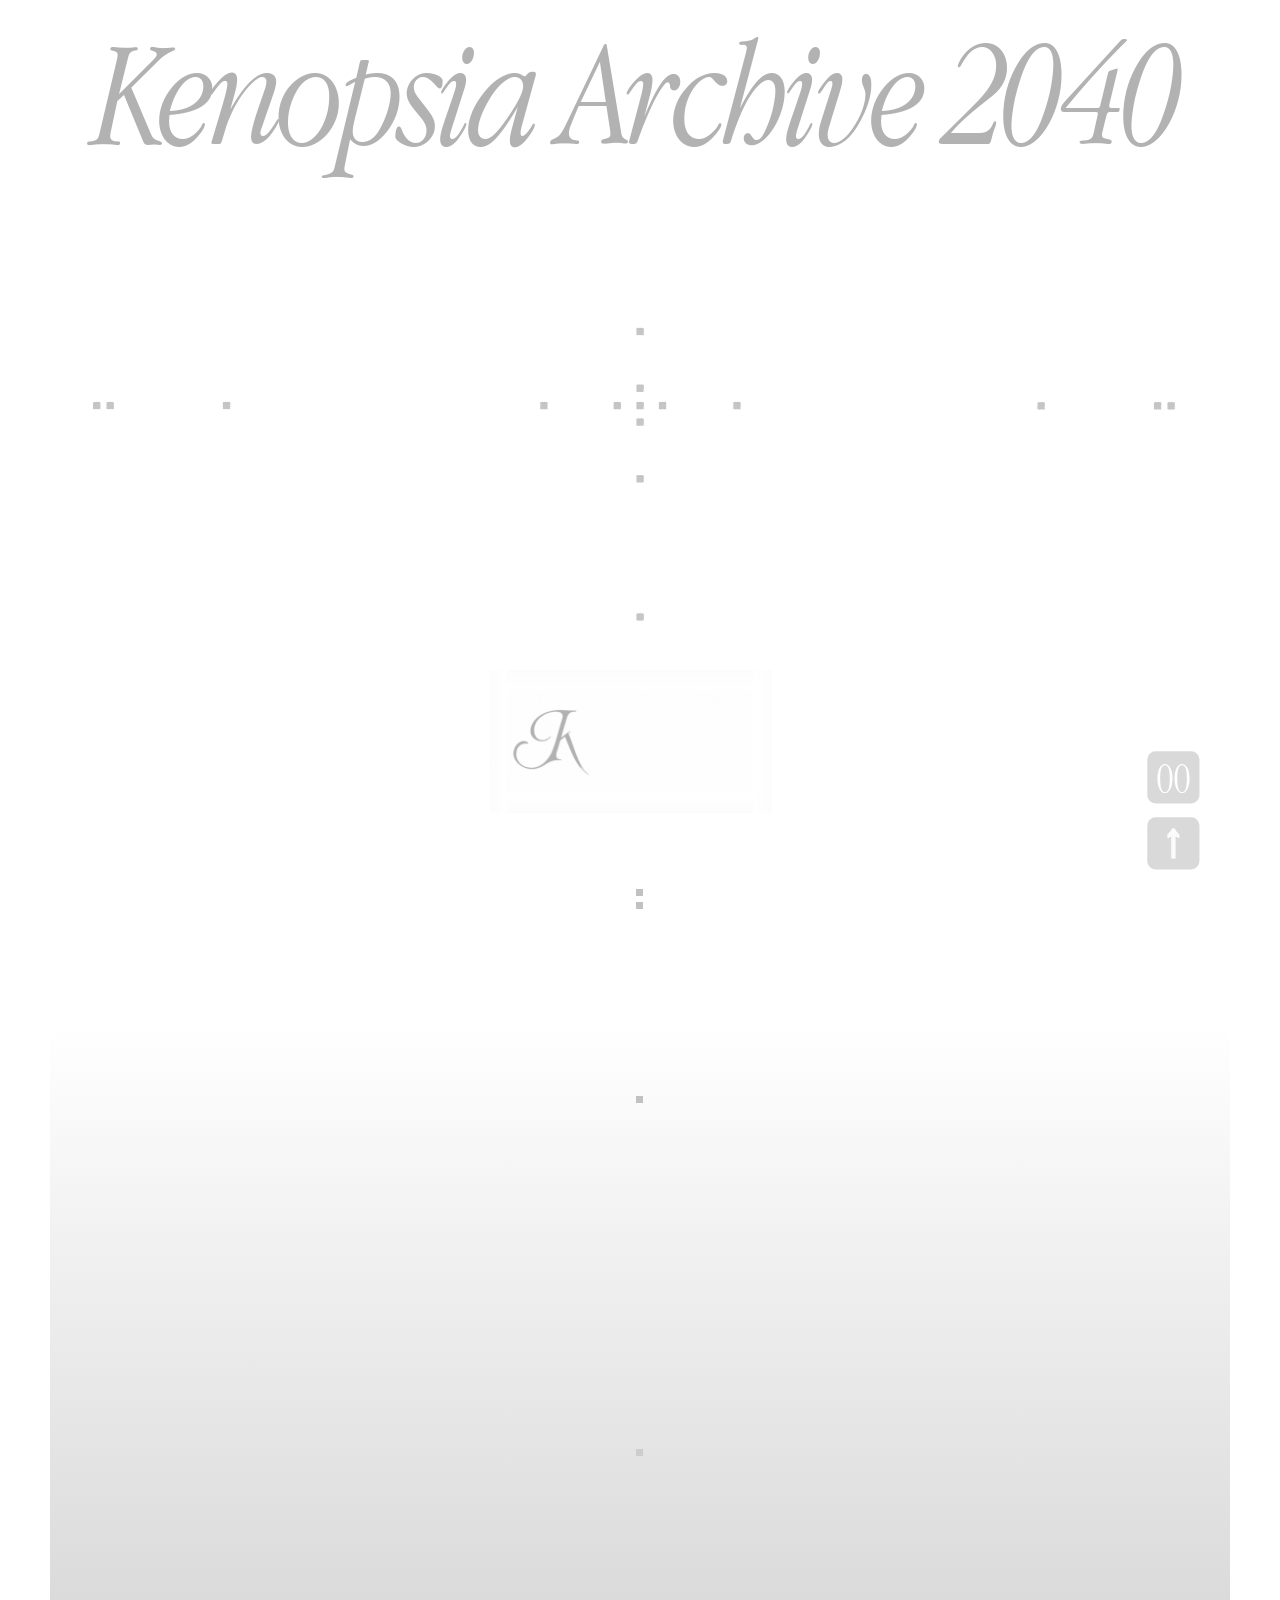
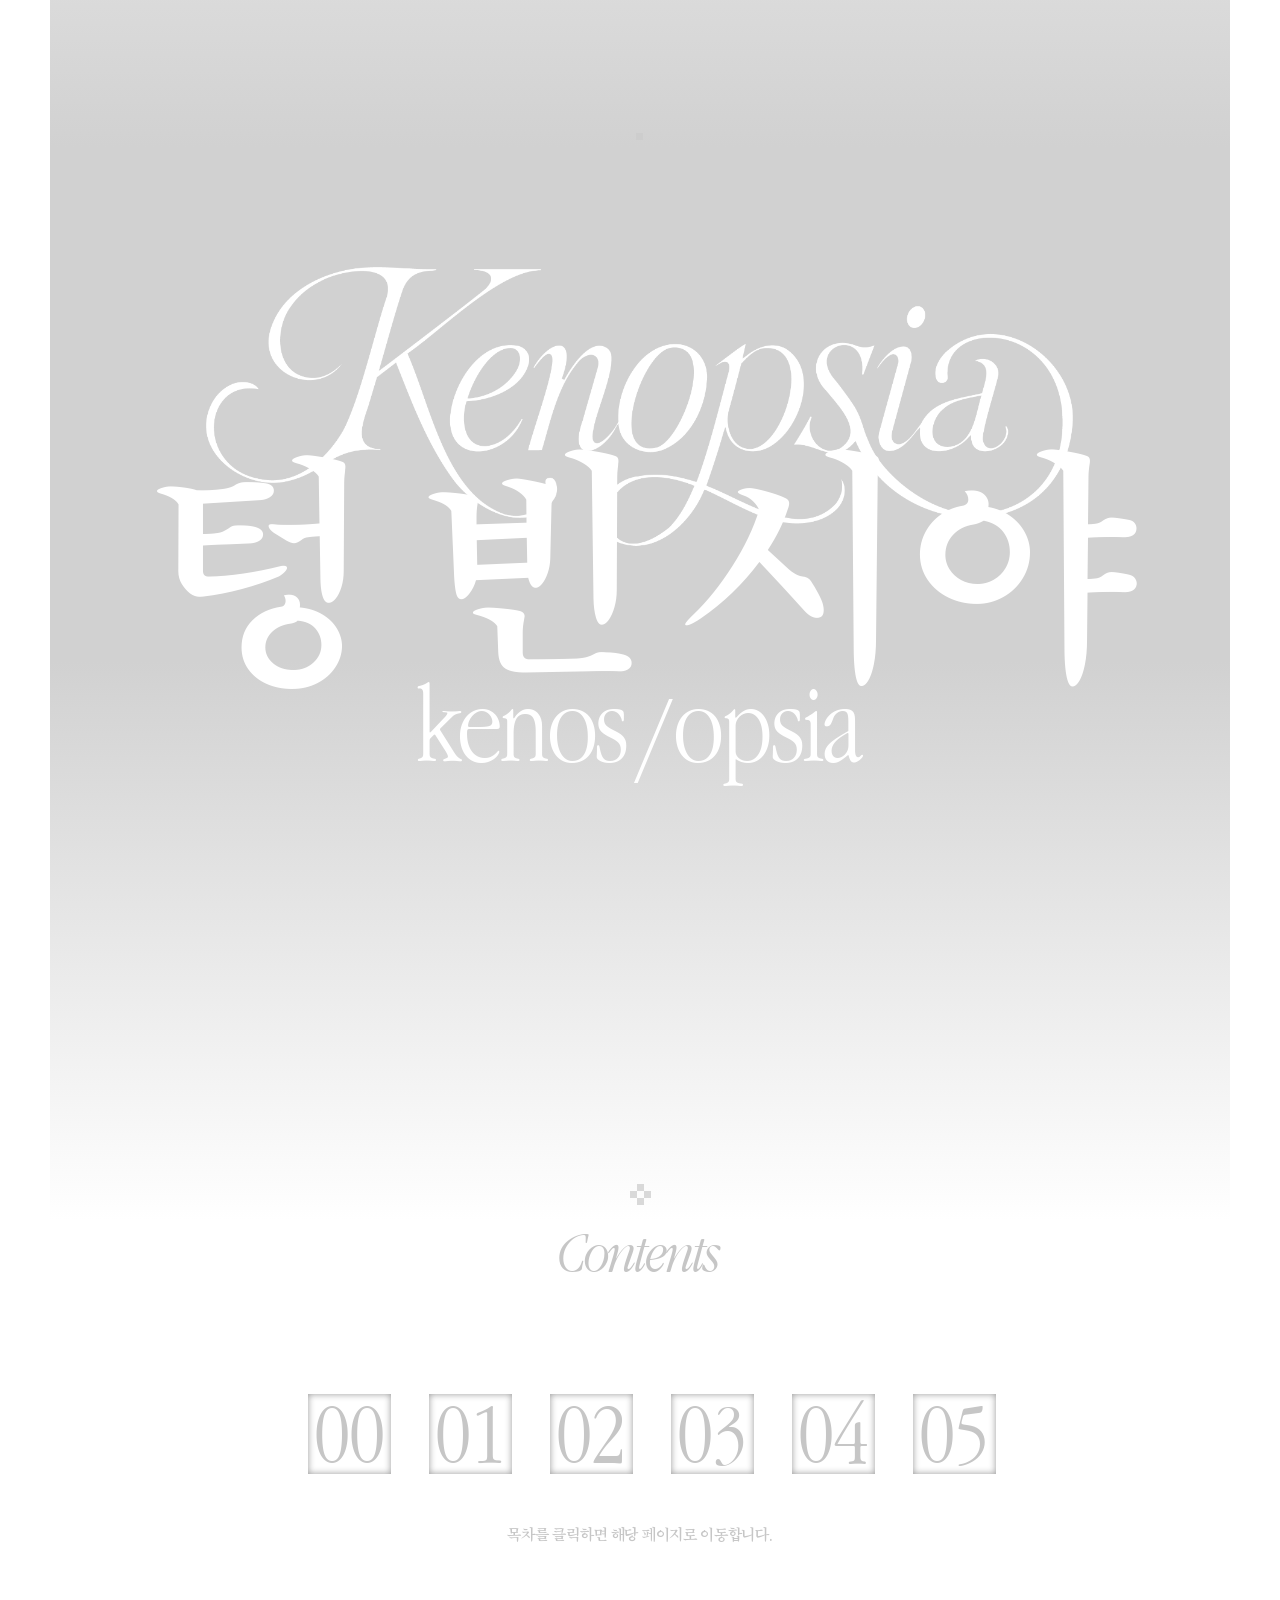
==== index.html @ 5b74cbef "Upload Kenopsia website" ====
<!doctype html>
<html lang="ko">
<head>
  <meta charset="utf-8">
  <meta name="viewport" content="width=device-width, initial-scale=1, viewport-fit=cover">
  <meta name="theme-color" content="#ffffff">
  <meta name="description" content="Kenopsia Archive 2040 — 같은 공간, 달라진 사람의 존재.">
  <title>Kenopsia Archive 2040</title>
  <link rel="preload" href="fonts/apple-garamond-light.woff" as="font" type="font/woff" crossorigin>
  <link rel="preload" href="fonts/apple-garamond-light-italic.woff" as="font" type="font/woff" crossorigin>
  <link rel="preload" href="fonts/bookk-myungjo-bold.woff?v=section05" as="font" type="font/woff" crossorigin>
  <link rel="stylesheet" href="styles.css?v=20261015-unified-buttons">
  <script src="app.js?v=20261013-section01" defer></script>
<link rel="stylesheet" href="navigation-figma-v4.css?v=20261015-1821"></head>
<body>
  <div class="page-shell">
    <main id="home" class="home" data-node-id="142:6505">
      <img class="intro-motion" src="assets/home-motion.gif" width="1180" height="820" alt="" aria-hidden="true" data-node-id="142:11263">
      <div class="gray-field" aria-hidden="true"></div>
      <div class="fade-in" aria-hidden="true"></div>
      <div class="fade-out" aria-hidden="true"></div>
      <h1 data-node-id="142:11313">Kenopsia Archive 2<span class="zero">0</span><span class="four">4</span>0</h1>
      <div class="small-logo" data-node-id="142:11315"><img src="assets/small-logo.gif" alt="" width="1280" height="720"></div>
      <div class="logo-edge edge-top" aria-hidden="true"></div>
      <div class="logo-edge edge-bottom" aria-hidden="true"></div>
      <div class="logo-edge edge-left" aria-hidden="true"></div>
      <div class="logo-edge edge-right" aria-hidden="true"></div>
      <div class="dot dot-1" aria-hidden="true"></div>
      <div class="dot dot-2" aria-hidden="true"></div>
      <div class="dot dot-3" aria-hidden="true"></div>
      <div class="dot dot-4" aria-hidden="true"></div>
      <div class="dot dot-5" aria-hidden="true"></div>
      <div class="archive-logo" data-node-id="142:11281"><img src="assets/kenopsia-logo.png" width="2048" height="1460" alt="Kenopsia"></div>
      <div class="korean-title" aria-label="텅 빈 시야" data-node-id="142:11268">
        <span class="empty" aria-hidden="true">텅 </span><span class="vacant" aria-hidden="true">빈</span><span class="sight" aria-hidden="true">시야</span>
      </div>
      <div class="etymology" aria-label="kenos / opsia" data-node-id="142:11272">
        <span class="kenos" aria-hidden="true">kenos</span><span class="slash" aria-hidden="true">/</span><span class="opsia" aria-hidden="true">opsia</span>
      </div>
      <div id="contents" class="contents-anchor" aria-hidden="true" data-node-id="142:11139"></div>
      <div class="cross" aria-hidden="true"><i></i><i></i><i></i><i></i></div>
      <h2 class="contents-title" data-node-id="142:11314">Contents</h2>
      <nav class="chapters" aria-label="목차">
        <!-- Chapter destinations will be connected as their HTML pages are implemented. -->
        <button class="chapter" type="button" data-href="section00.html" aria-label="00 Introduction으로 이동" data-node-id="142:11282"><span>00</span></button>
        <button class="chapter" type="button" data-href="section01.html" aria-label="01 Demographic Background으로 이동" data-node-id="142:11285"><span>01</span></button>
        <button class="chapter" type="button" data-href="section02.html" aria-label="02 Population and Space으로 이동" data-node-id="142:11288"><span>02</span></button>
        <button class="chapter" type="button" data-href="section03.html" aria-label="03 Conceptual Framework" data-node-id="142:11291"><span>0<span class="digit-three">3</span></span></button>
        <button class="chapter" type="button" data-href="section04.html" aria-label="04 Project Framework" data-node-id="142:11299"><span>0<span class="digit-four">4</span></span></button>
        <button class="chapter" type="button" data-href="section05.html" aria-label="05 Significance and Conclusion" data-node-id="142:11295"><span>0<span class="digit-five">5</span></span></button>
      </nav>
      <p class="contents-hint" data-node-id="142:11267">목차를 클릭하면 해당 페이지로 이동합니다.</p>
      <div class="dot dot-6" aria-hidden="true"></div>
      <div class="dot dot-7" aria-hidden="true"></div>
    </main>
  </div>
  <nav class="fixed-navigation" aria-label="화면 이동">
    <button id="contents-button" class="nav-button contents-button" type="button" aria-label="목차로 이동" data-node-id="142:11134"><img src="[data-uri]" width="59" height="59" alt="" aria-hidden="true"></button>
    <button id="home-button" class="nav-button home-button" type="button" aria-label="홈 맨 위로 이동" data-node-id="142:11131"><img src="[data-uri]" width="59" height="59" alt="" aria-hidden="true"></button>
  </nav>
</body>
</html>
---- styles.css ----
@font-face{font-family:AppleGaramondLight;src:url('fonts/apple-garamond-light.woff') format('woff');font-weight:400;font-style:normal;font-display:block}
@font-face{font-family:AppleGaramondLight;src:url('fonts/apple-garamond-light-italic.woff') format('woff');font-weight:400;font-style:italic;font-display:block}
@font-face{font-family:AppleGaramondRegular;src:url('fonts/apple-garamond-regular.woff') format('woff');font-weight:400;font-style:normal;font-display:block}
@font-face{font-family:BookkMyungjo;src:url('fonts/bookk-myungjo-bold.woff?v=section05') format('woff');font-weight:700;font-style:normal;font-display:block}
:root{--scale:1;--page-width:1180px}
*{box-sizing:border-box}
html{background:#fff;overflow-x:hidden}
body{margin:0;background:#fff;overflow-x:hidden;-webkit-text-size-adjust:100%;text-size-adjust:100%}
button{font:inherit;-webkit-tap-highlight-color:transparent}
.page-shell{width:var(--page-width);height:calc(var(--content-height,3440px) * var(--scale));margin:0 auto;position:relative}
.home{position:absolute;left:0;top:0;width:1180px;height:3440px;overflow:hidden;background:#fff;transform:scale(var(--scale));transform-origin:top left}
.intro-motion{position:absolute;left:0;top:0;width:1180px;height:820px;object-fit:cover;pointer-events:none}
.gray-field{position:absolute;left:-55px;top:1630px;width:1291px;height:1043px;background:#d1d1d1}
.fade-in{position:absolute;left:-55px;top:1023px;width:1291px;height:725px;background:linear-gradient(to bottom,#fff,#d1d1d1)}
.fade-out{position:absolute;left:-55px;top:2261px;width:1291px;height:560px;background:linear-gradient(to bottom,#d1d1d1,#fff)}
h1{position:absolute;margin:0;left:45px;top:4.065px;width:1090px;height:177px;font-family:AppleGaramondLight,serif;font-style:italic;font-weight:400;font-size:155px;line-height:177px;letter-spacing:-6.2px;color:#b2b2b2;white-space:nowrap}
h1 .zero{letter-spacing:-1.55px}h1 .four{letter-spacing:-3.1px}
.small-logo{position:absolute;left:440px;top:670px;width:282px;height:143px;overflow:hidden;opacity:.3}
.small-logo img{position:absolute;left:-5.79%;top:-11.89%;width:111.58%;height:123.78%;max-width:none}
.logo-edge{position:absolute;background:linear-gradient(to bottom,#fcfcfc,#fff)}
.edge-top{left:440px;top:670px;width:282px;height:19px}
.edge-bottom{left:440px;top:793px;width:282px;height:20px;transform:rotate(180deg)}
.edge-left{left:377px;top:733px;width:143px;height:17px;transform:rotate(-90deg)}
.edge-right{left:641px;top:732px;width:143px;height:19px;transform:rotate(90deg)}
.dot{position:absolute;width:7.128px;height:7.128px;left:585.999px;background:#c1c1c1}
.dot-1{top:889px}.dot-2{top:902px}.dot-3{top:1096px}.dot-4{top:1449px;background:#cdcdcd}.dot-5{top:1733px;background:#cdcdcd}
.archive-logo{position:absolute;left:103px;top:1808.299px;width:973px;height:396px;overflow:hidden}
.archive-logo img{position:absolute;width:126.93%;height:222.38%;left:-13.46%;top:-61.19%;max-width:none}
.korean-title span{position:absolute;margin:0;font-family:BookkMyungjo,serif;font-weight:700;font-size:240px;line-height:433.672px;letter-spacing:-4.8px;color:#fff;text-align:center;white-space:pre}
.empty{left:95px;top:1956.8px;width:226px}.vacant{left:365px;top:1950.8px;width:231px}.sight{left:628px;top:1950.8px;width:456px}
.etymology span{position:absolute;font-family:AppleGaramondLight,serif;font-size:114px;font-weight:400;line-height:130px;color:#fff;white-space:nowrap;letter-spacing:-3.42px}
.kenos{left:365px;top:2258.475px}.etymology .slash{left:586.3498px;top:2267.975px;letter-spacing:-1.14px}.opsia{left:623.3998px;top:2258.475px}
.contents-anchor{position:absolute;left:0;top:2625px;width:1180px;height:80px;pointer-events:none}
.cross{position:absolute;left:580px;top:2784px;width:21.128px;height:21.128px}
.cross i{position:absolute;width:7.128px;height:7.128px;background:#d9d9d9}
.cross i:nth-child(1){left:7px;top:0}.cross i:nth-child(2){left:0;top:7px}.cross i:nth-child(3){left:14px;top:7px}.cross i:nth-child(4){left:7px;top:14px}
.contents-title{position:absolute;margin:0;left:508px;top:2818px;width:165px;height:69px;font-family:AppleGaramondLight,serif;font-size:60px;font-style:italic;font-weight:400;line-height:69px;letter-spacing:-2.4px;color:#c6c6c6;white-space:nowrap}
.chapters{position:absolute;left:258px;top:2982px;display:flex;gap:37.7px}
.chapter{position:relative;border:0;padding:0;width:83.3px;height:103px;flex-shrink:0;background:none;color:#c6c6c6;opacity:1}
.chapter[data-href]{cursor:pointer}
.chapter[data-href]:focus-visible{outline:2px solid #737373;outline-offset:4px}
.chapter::before{content:'';position:absolute;left:0;top:12px;width:83.3px;height:79.8px;background:white;box-shadow:inset 0 0 7.7px rgba(0,0,0,.4)}
.chapter>span{position:absolute;left:6px;top:0;font-family:AppleGaramondLight,serif;font-size:90px;line-height:103px;letter-spacing:-.9px;white-space:nowrap;font-weight:400;font-style:normal;font-synthesis:none}
.digit-three{position:absolute;left:37px;top:1.5px;font-size:83px;letter-spacing:-.83px;line-height:95px}.digit-four{position:relative;top:.5px}.digit-five{position:absolute;left:36px;top:1px;font-size:83px;letter-spacing:-.83px;line-height:95px}
.contents-hint{position:absolute;margin:0;left:454px;top:3100px;width:272px;height:70px;font-family:BookkMyungjo,serif;font-weight:700;font-size:15px;line-height:70px;letter-spacing:-.3px;text-align:center;color:#c6c6c6;white-space:nowrap}
.dot-6{left:585.872px;top:3216px;background:#d9d9d9}.dot-7{left:585.872px;top:3296px;background:#d9d9d9}
@media(max-width:1179px){:root{--scale:calc(100vw / 1180px);--page-width:100vw}}
---- navigation-figma-v4.css ----
/* Shared navigation: fixed CSS pixels, independent of document scaling. */
body .fixed-navigation{position:fixed;right:calc((100vw - var(--page-width))/2 + 28.56px);bottom:max(28.56px,env(safe-area-inset-bottom));width:55.44px;height:121.88px;transform:none;z-index:10;display:flex;flex-direction:column;gap:11px;box-sizing:border-box;margin:0;padding:0;border:0;}
body .fixed-navigation>.nav-button{appearance:none;-webkit-appearance:none;display:block;position:relative;flex:0 0 55.44px;width:55.44px;min-width:55.44px;max-width:55.44px;height:55.44px;min-height:55.44px;max-height:55.44px;margin:0;padding:0;border:0;border-radius:0;background:transparent;overflow:visible;box-shadow:none;transform:none;line-height:0;cursor:pointer;box-sizing:border-box;}
body .fixed-navigation>.nav-button>img{display:block;position:absolute;left:-1.65039px;top:-1.65002px;width:59px;height:59px;min-width:59px;max-width:none;margin:0;padding:0;border:0;transform:none;pointer-events:none;}
body .fixed-navigation>.nav-button:focus-visible{outline:3px solid #737373;outline-offset:4px;}
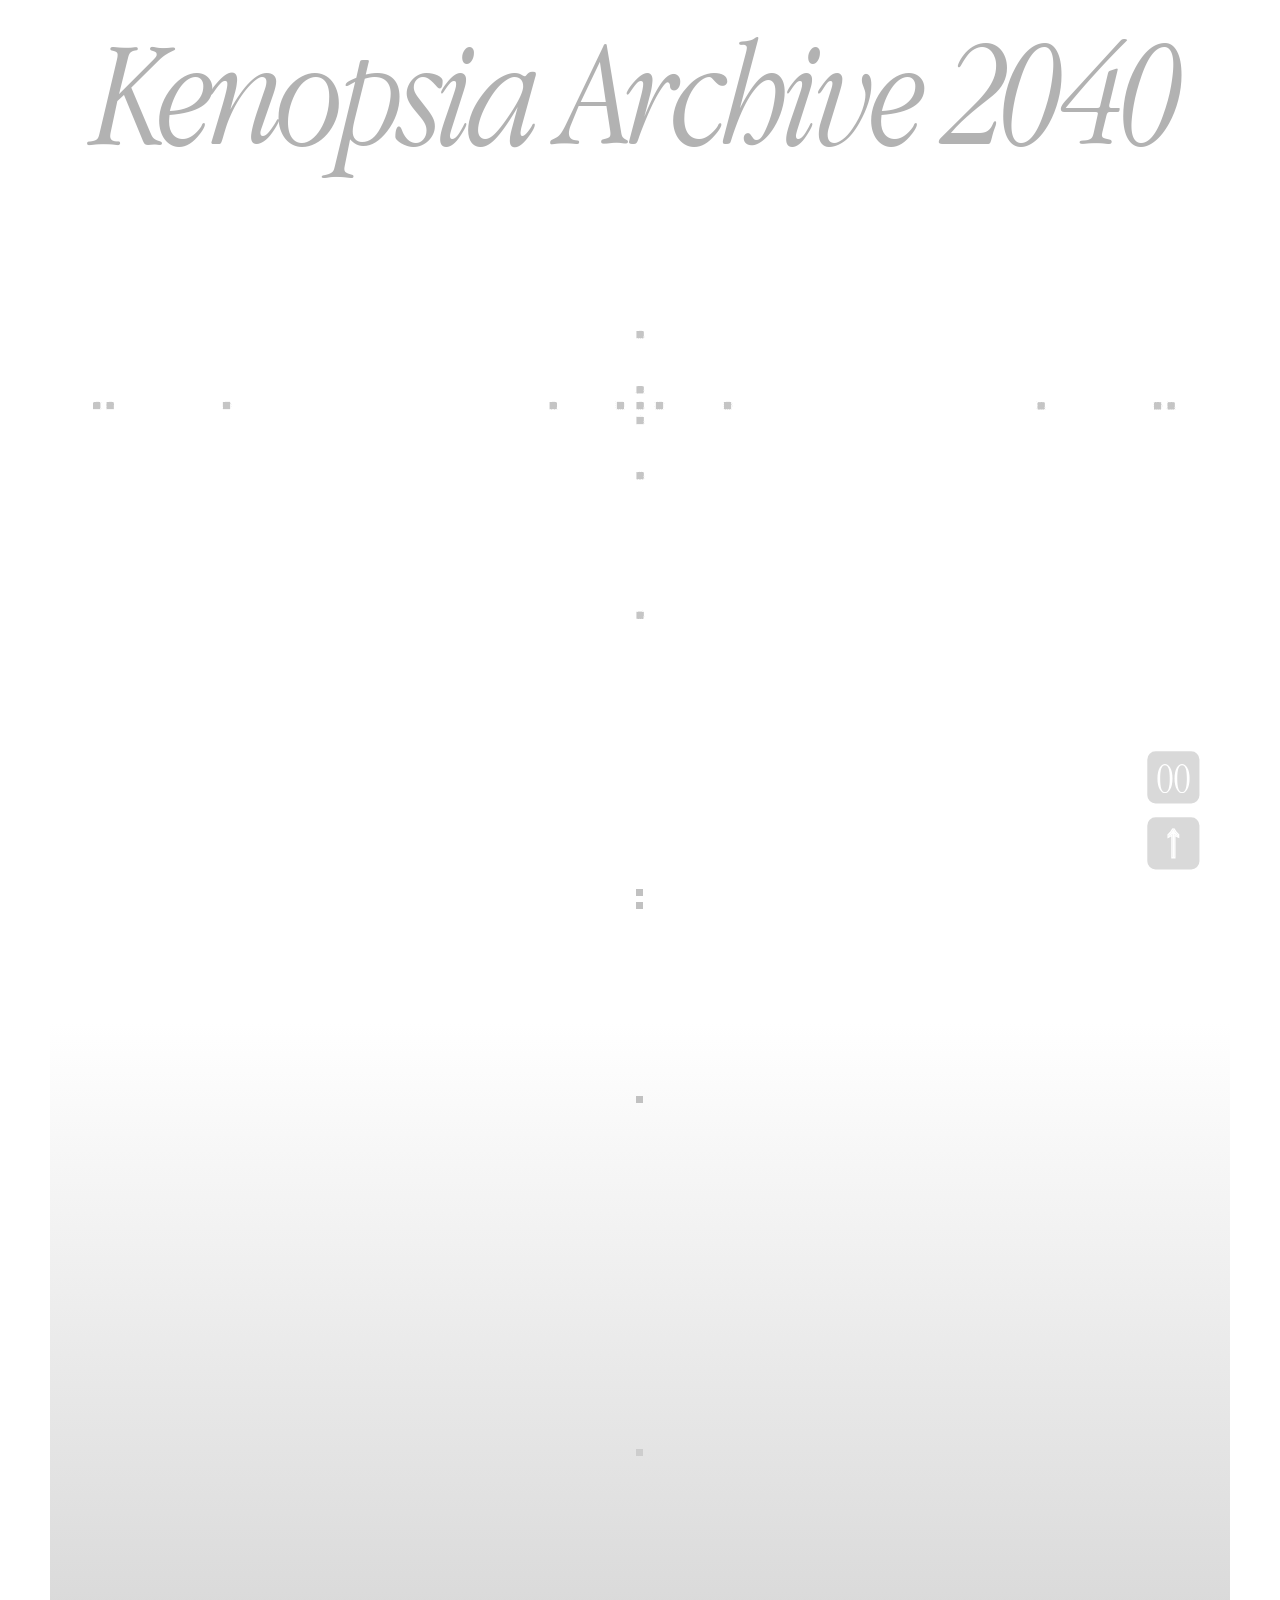
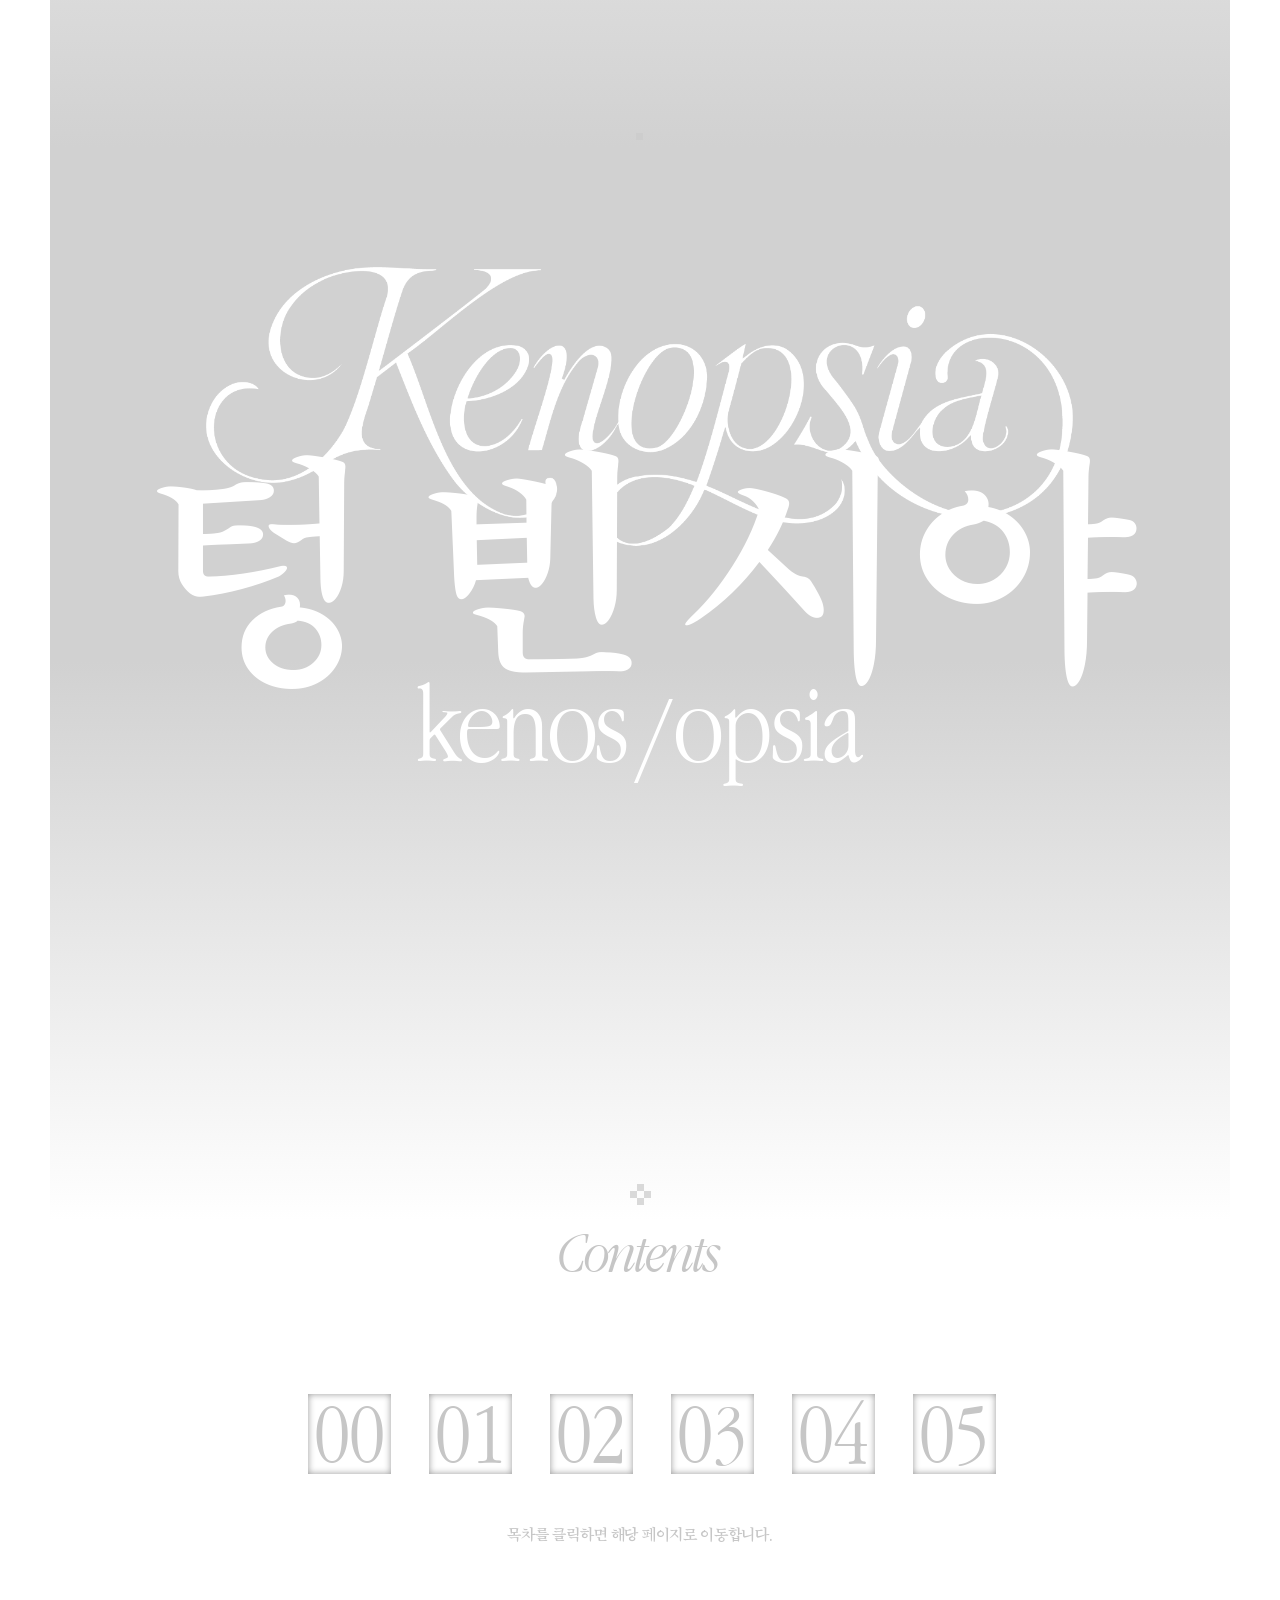
==== commit 63ff4be5: "Remove logo and fix highlights" ====
--- a/index.html
+++ b/index.html
@@ -9,7 +9,7 @@
   <link rel="preload" href="fonts/apple-garamond-light.woff" as="font" type="font/woff" crossorigin>
   <link rel="preload" href="fonts/apple-garamond-light-italic.woff" as="font" type="font/woff" crossorigin>
   <link rel="preload" href="fonts/bookk-myungjo-bold.woff?v=section05" as="font" type="font/woff" crossorigin>
-  <link rel="stylesheet" href="styles.css?v=20261015-unified-buttons">
+  <link rel="stylesheet" href="styles.css?v=20261018-remove-footer-logo">
   <script src="app.js?v=20261013-section01" defer></script>
 <link rel="stylesheet" href="navigation-figma-v4.css?v=20261015-1821"></head>
 <body>
@@ -20,11 +20,6 @@
       <div class="fade-in" aria-hidden="true"></div>
       <div class="fade-out" aria-hidden="true"></div>
       <h1 data-node-id="142:11313">Kenopsia Archive 2<span class="zero">0</span><span class="four">4</span>0</h1>
-      <div class="small-logo" data-node-id="142:11315"><img src="assets/small-logo.gif" alt="" width="1280" height="720"></div>
-      <div class="logo-edge edge-top" aria-hidden="true"></div>
-      <div class="logo-edge edge-bottom" aria-hidden="true"></div>
-      <div class="logo-edge edge-left" aria-hidden="true"></div>
-      <div class="logo-edge edge-right" aria-hidden="true"></div>
       <div class="dot dot-1" aria-hidden="true"></div>
       <div class="dot dot-2" aria-hidden="true"></div>
       <div class="dot dot-3" aria-hidden="true"></div>
--- a/styles.css
+++ b/styles.css
@@ -15,13 +15,6 @@
 .fade-out{position:absolute;left:-55px;top:2261px;width:1291px;height:560px;background:linear-gradient(to bottom,#d1d1d1,#fff)}
 h1{position:absolute;margin:0;left:45px;top:4.065px;width:1090px;height:177px;font-family:AppleGaramondLight,serif;font-style:italic;font-weight:400;font-size:155px;line-height:177px;letter-spacing:-6.2px;color:#b2b2b2;white-space:nowrap}
 h1 .zero{letter-spacing:-1.55px}h1 .four{letter-spacing:-3.1px}
-.small-logo{position:absolute;left:440px;top:670px;width:282px;height:143px;overflow:hidden;opacity:.3}
-.small-logo img{position:absolute;left:-5.79%;top:-11.89%;width:111.58%;height:123.78%;max-width:none}
-.logo-edge{position:absolute;background:linear-gradient(to bottom,#fcfcfc,#fff)}
-.edge-top{left:440px;top:670px;width:282px;height:19px}
-.edge-bottom{left:440px;top:793px;width:282px;height:20px;transform:rotate(180deg)}
-.edge-left{left:377px;top:733px;width:143px;height:17px;transform:rotate(-90deg)}
-.edge-right{left:641px;top:732px;width:143px;height:19px;transform:rotate(90deg)}
 .dot{position:absolute;width:7.128px;height:7.128px;left:585.999px;background:#c1c1c1}
 .dot-1{top:889px}.dot-2{top:902px}.dot-3{top:1096px}.dot-4{top:1449px;background:#cdcdcd}.dot-5{top:1733px;background:#cdcdcd}
 .archive-logo{position:absolute;left:103px;top:1808.299px;width:973px;height:396px;overflow:hidden}
